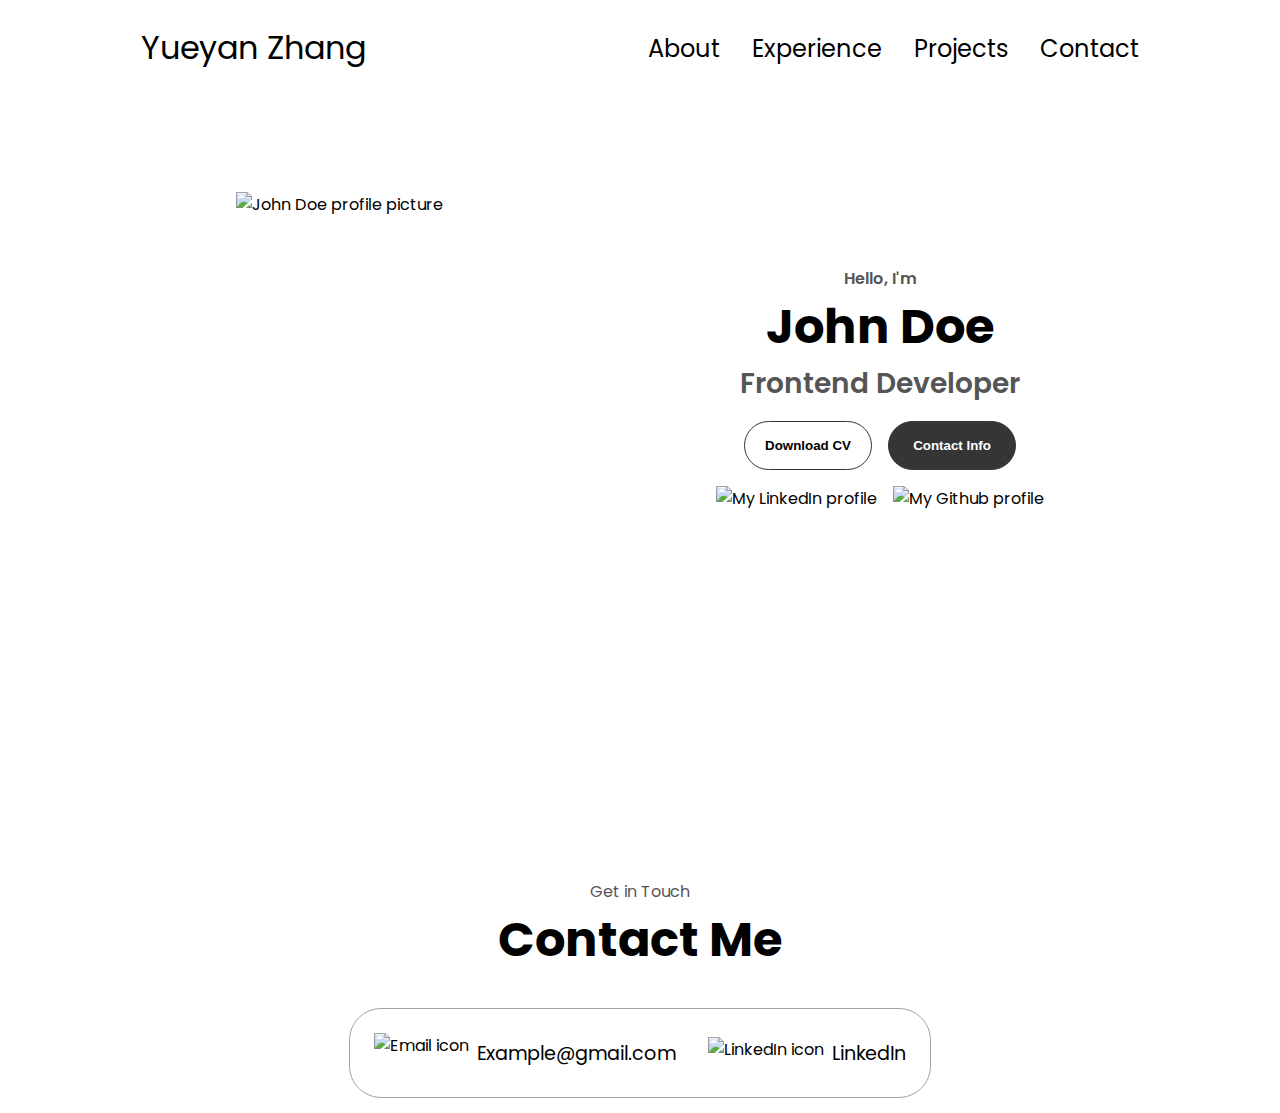
==== index.html @ 6edbe180 "refact" ====
<!DOCTYPEhtml>
<html>
     <head>
          <metacharset="UTF-8">
          <meta http-equiv="refresh" content="0.1;url=/pages/profile.html">
          <title></title>
     </head>
     <body>
     </body>
</html>
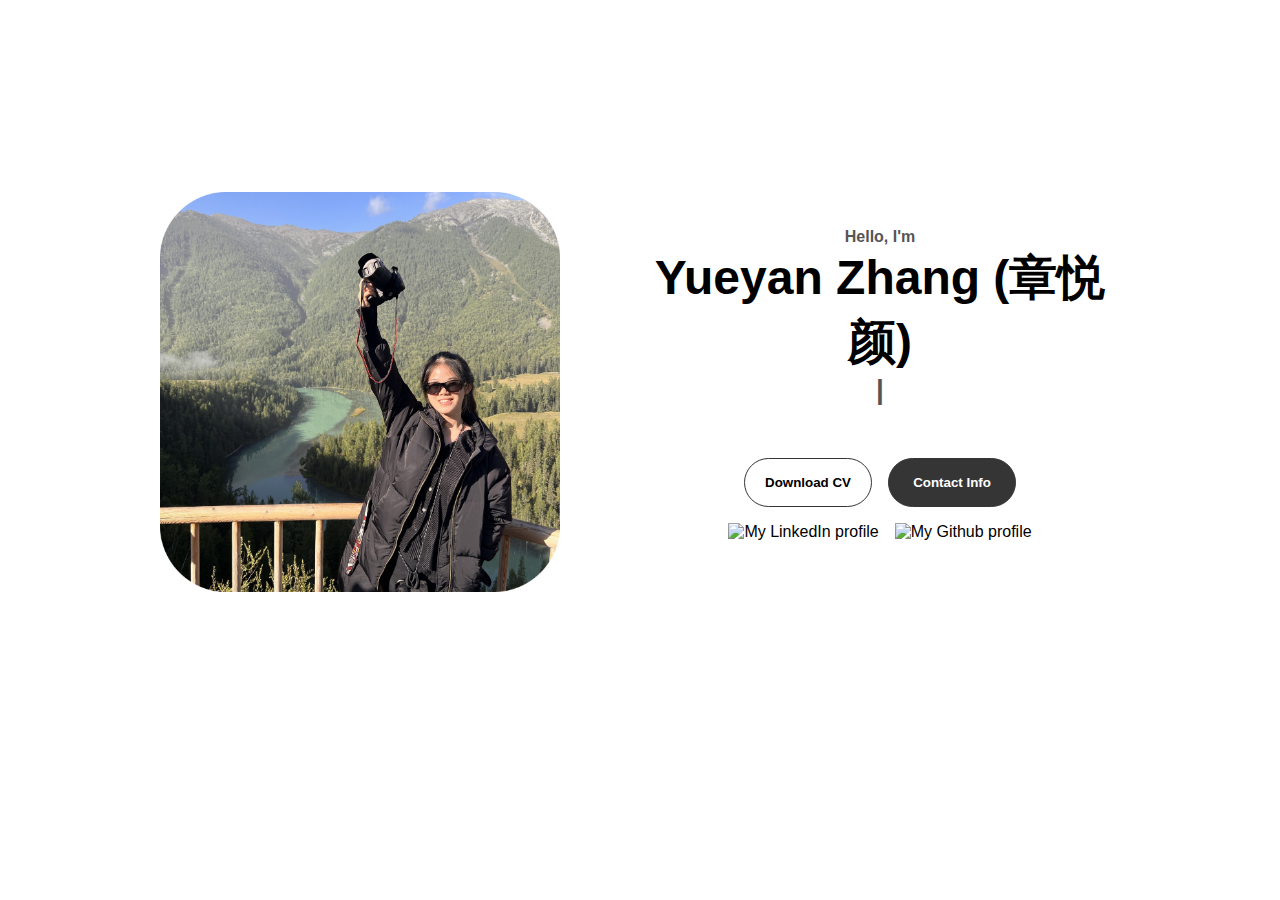
==== commit a41c0664: "about page finished" ====
--- a/index.html
+++ b/index.html
@@ -2,10 +2,9 @@
 <html>
      <head>
           <metacharset="UTF-8">
-          <meta http-equiv="refresh" content="0.1;url=/pages/profile.html">
+          <meta http-equiv="refresh" content="0.1;url=/pages/about.html">
           <title></title>
      </head>
      <body>
      </body>
 </html>
- 